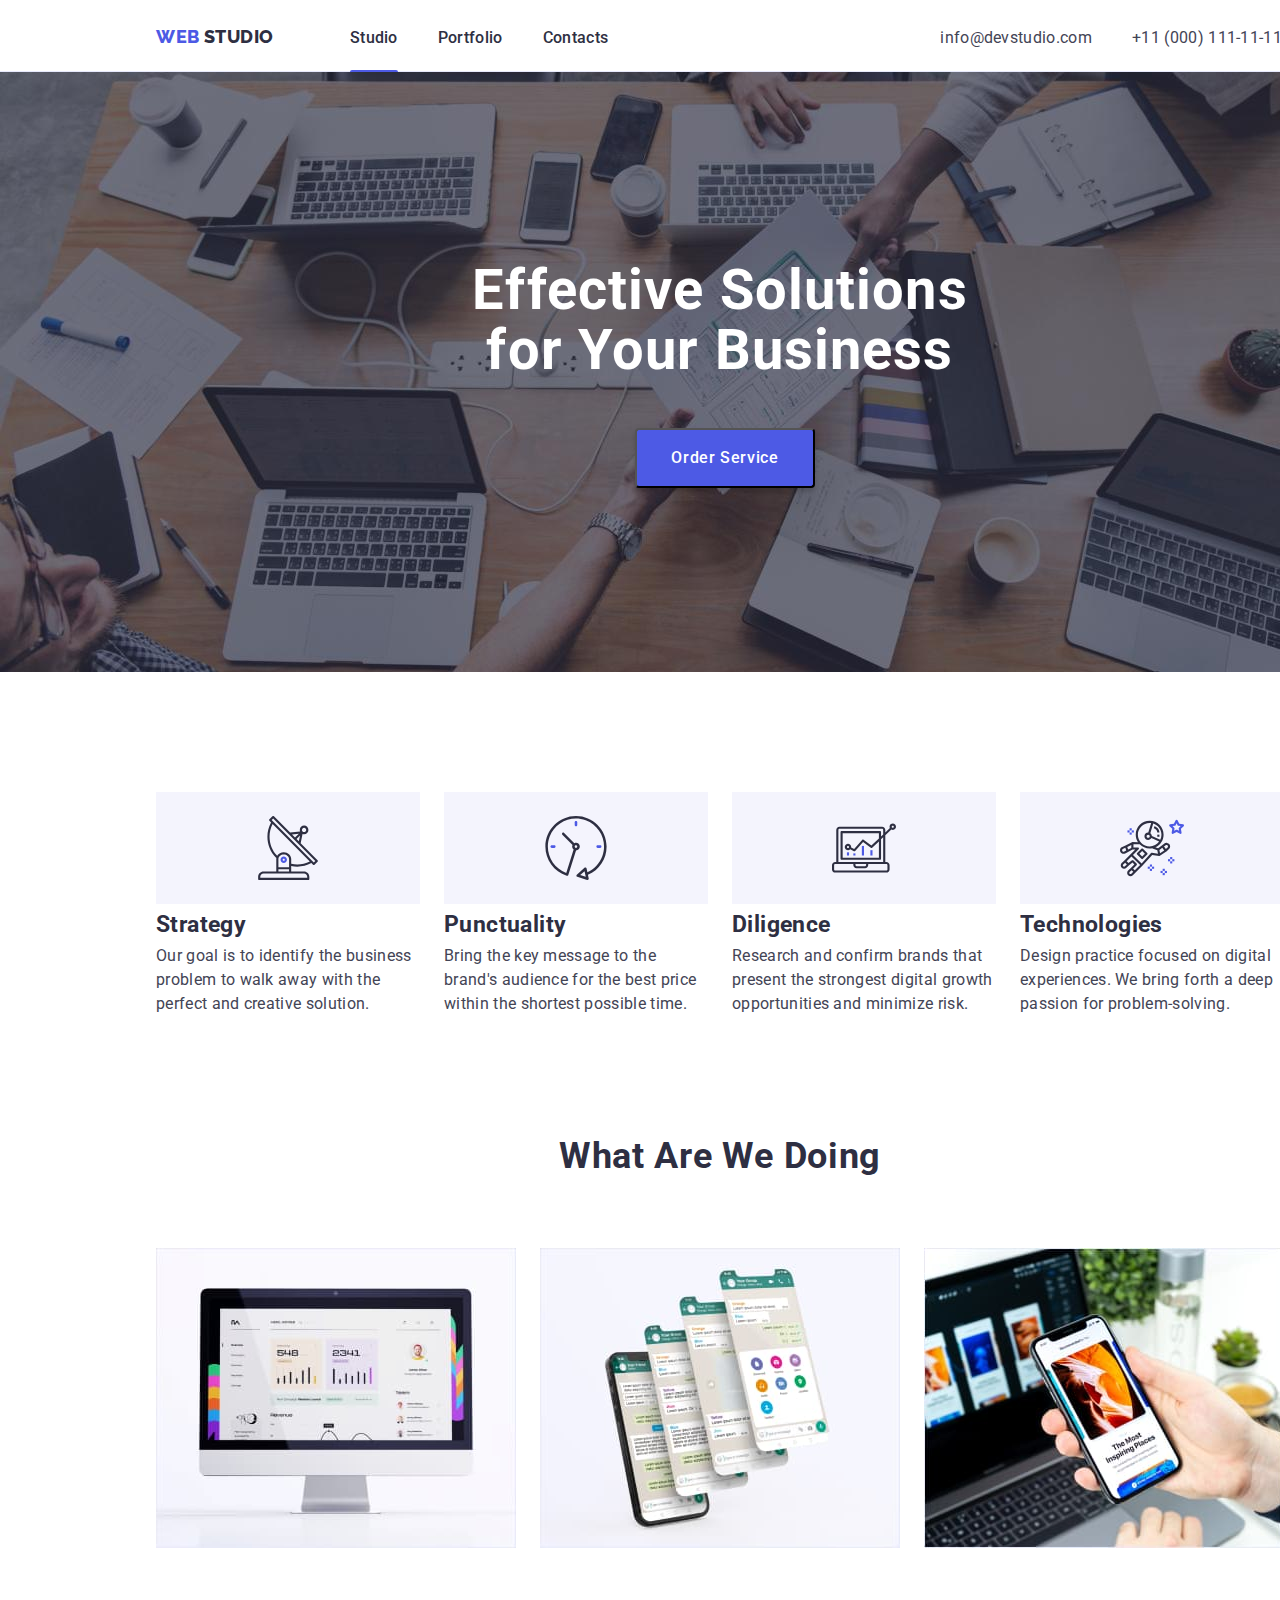
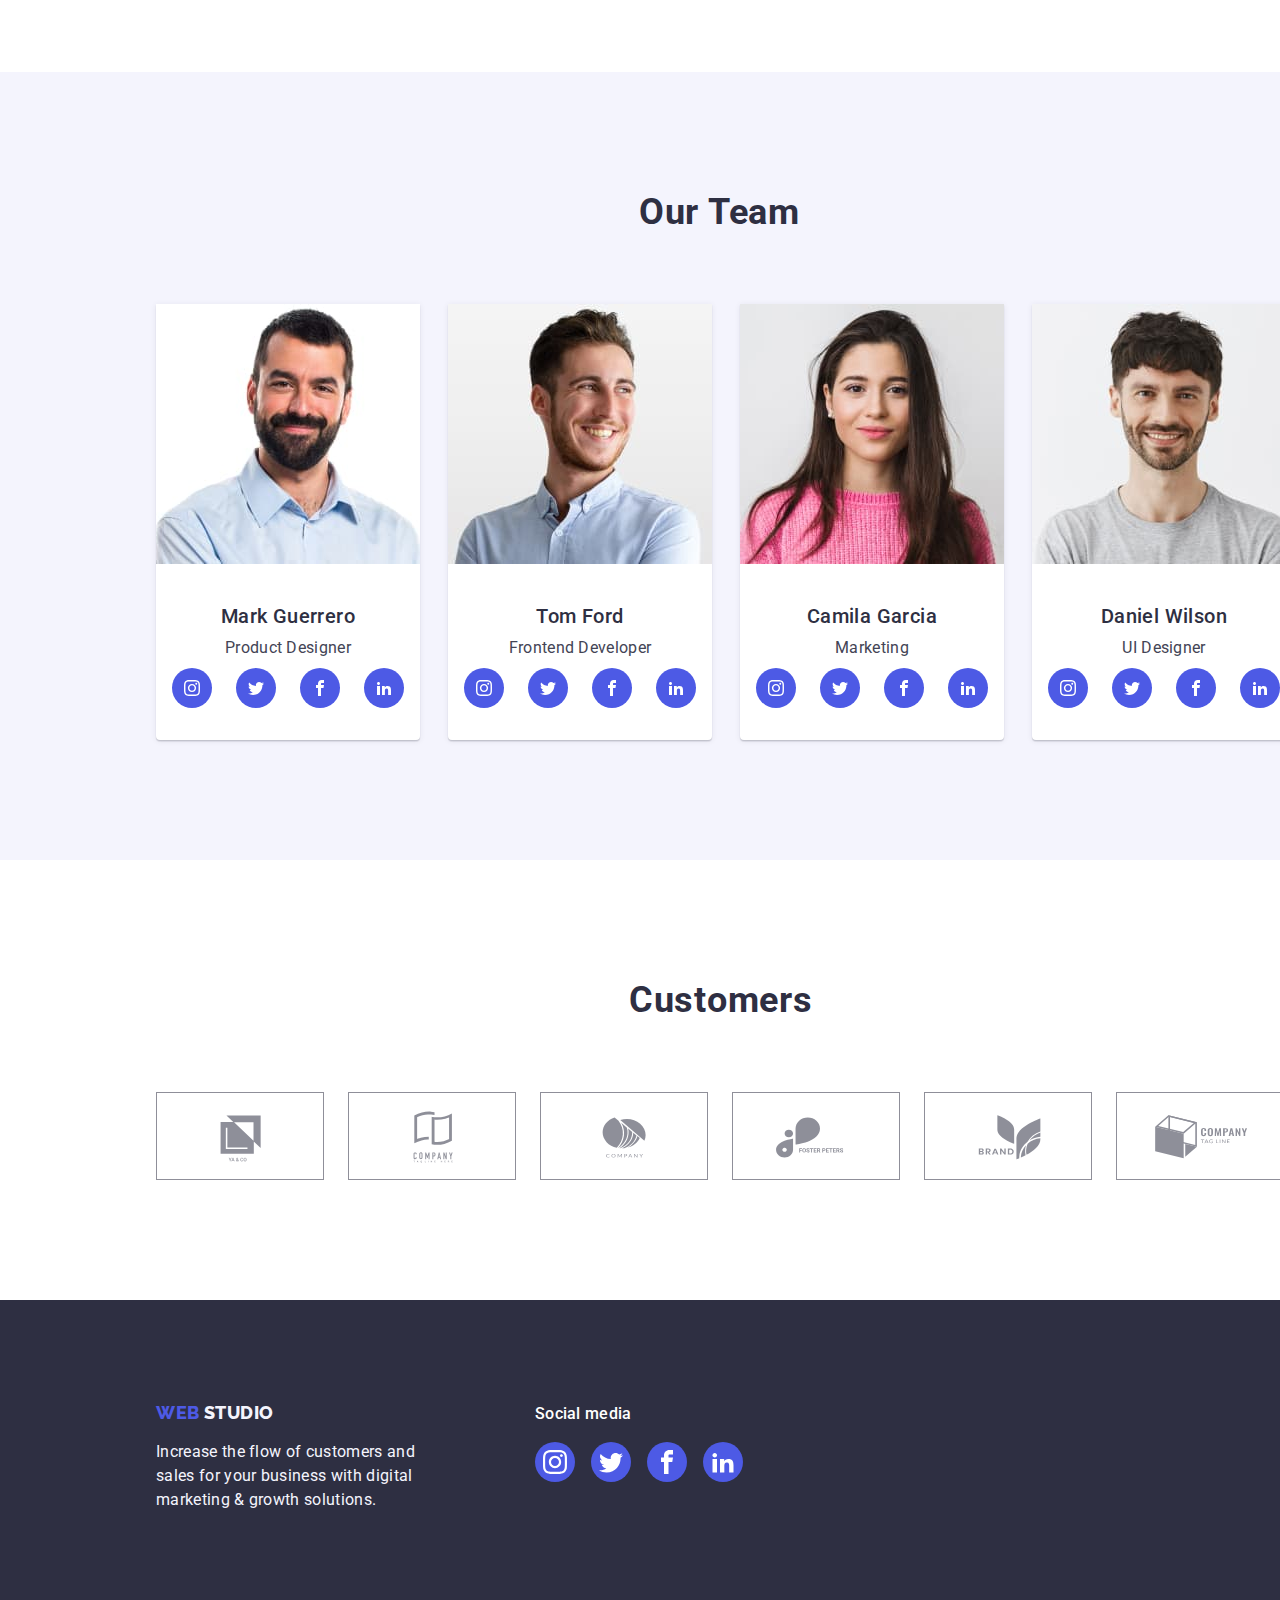
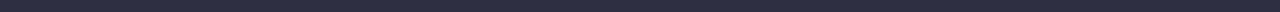
==== index.html @ e55d1760 "Initial commit" ====
<!DOCTYPE html>
<html lang="en">
  <head>
    <meta charset="UTF-8" />
    <meta name="viewport" content="width=device-width, initial-scale=1.0" />
    <title>Main-Page</title>
    <link
      rel="stylesheet"
      href="node_modules/modern-normalize/modern-normalize.css"
    />
    <link rel="stylesheet" href="./css/styles.css" />
    <link rel="preconnect" href="https://fonts.googleapis.com" />
    <link rel="preconnect" href="https://fonts.gstatic.com" crossorigin />
    <link
      href="https://fonts.googleapis.com/css2?family=Raleway:wght@400;800&family=Roboto:wght@400;500&display=swap"
      rel="stylesheet"
    />
  </head>

  <body>
    <header class="navigation">
      <a class="logo" href="./index.html"
        ><span class="logo-web">WEB</span>
        <span class="logo-studio">STUDIO</span></a
      >

      <nav class="header-link">
        <!-- Navigation to other pages -->
        <ul class="pages">
          <li><a class="pages-link active" href="./index.html">Studio</a></li>
          <li><a class="pages-link" href="./portfolio.html">Portfolio</a></li>
          <li><a class="pages-link" href=".contacts">Contacts</a></li>
        </ul>

        <!-- Contact details -->
        <ul class="contact">
          <li class="details">
            <a class="contact-details" href="mailto:info@devstudio.com"
              >info@devstudio.com</a
            >
          </li>
          <li class="details">
            <a class="contact-details" href="tel:+110001111111"
              >+11 (000) 111-11-11</a
            >
          </li>
        </ul>
      </nav>
    </header>

    <!-- End of Header -->

    <main>
      <!-- HERO SECTION -->
      <section class="hero">
        <div class="hero-slogan">
          <h1>
            Effective Solutions <br />
            for Your Business
          </h1>
        </div>

        <button class="order-btn" data-modal-open type="button">
          Order Service
        </button>
        <div class="backdrop is-hidden" data-modal>
          <div class="modal">
            <button type="button" class="modal-close-btn" data-modal-close>
              &times;
            </button>
          </div>
        </div>
      </section>
      <!-- end of HERO SECTION-->

      <section class="main-content">
        <!-- BENEFITS SECTION -->

        <ul class="values">
          <li class="values-card-1">
            <div class="values-icon">
              <svg width="64" height="64" class="icon icon-antenna-1">
                <use xlink:href="images/icons.svg#icon-antenna-1"></use>
              </svg>
            </div>
            <h3>Strategy</h3>
            <p>
              Our goal is to identify the business problem to walk away with the
              perfect and creative solution.
            </p>
          </li>
          <li class="values-card-2">
            <div class="values-icon">
              <svg width="64" height="64" class="icon icon-clock-1">
                <use xlink:href="images/icons.svg#icon-clock-1"></use>
              </svg>
            </div>
            <h3>Punctuality</h3>
            <p>
              Bring the key message to the brand's audience for the best price
              within the shortest possible time.
            </p>
          </li>
          <li class="values-card-3">
            <div class="values-icon">
              <svg width="64" height="64" class="icon icon-diagram-1">
                <use xlink:href="images/icons.svg#icon-diagram-1"></use>
              </svg>
            </div>
            <h3>Diligence</h3>
            <p>
              Research and confirm brands that present the strongest digital
              growth opportunities and minimize risk.
            </p>
          </li>
          <li class="values-card-4">
            <div class="values-icon">
              <svg width="64" height="64" class="icon icon-astronaut-1">
                <use xlink:href="images/icons.svg#icon-astronaut-1"></use>
              </svg>
            </div>
            <h3>Technologies</h3>
            <p>
              Design practice focused on digital experiences. We bring forth a
              deep passion for problem-solving.
            </p>
          </li>
        </ul>

        <!-- WHAT WE DO SECTION -->
        <div class="what-we-do">
          <h2 class="values-heading">What are we doing</h2>
          <ul class="function">
            <li>
              <a href="#"
                ><img
                  src="images/optimized/mac-left.jpg"
                  alt="Rectangle 71"
                  width="360"
              /></a>
            </li>
            <li>
              <a href="#"
                ><img
                  src="images/optimized/phone-mid.jpg"
                  alt="img 2"
                  width="360"
              /></a>
            </li>
            <li>
              <a href="#"
                ><img
                  src="images/optimized/iphone-right.jpg"
                  alt="img 3"
                  width="360"
              /></a>
            </li>
          </ul>
        </div>
      </section>

      <!-- TEAM SECTION -->
      <section class="team">
        <div class="team-sub-title">
          <h2>Our Team</h2>
        </div>
        <ul class="team-list">
          <li class="team-card-1">
            <img
              src="images/optimized/Mark-Guerrero.jpg"
              alt="Mark-Guerrero"
              width="264"
            />

            <h4>Mark Guerrero</h4>
            <p>Product Designer</p>
            <div class="team-socials">
              <a href="#" class="icon-container">
                <svg
                  width="16"
                  height="16"
                  class="icon icon-socials icon-instagram1"
                >
                  <use xlink:href="images/icons.svg#icon-instagram1"></use>
                </svg>
              </a>

              <a href="#" class="icon-container">
                <svg
                  width="16"
                  height="16"
                  class="icon icon-socials icon-twitter"
                >
                  <use xlink:href="images/icons.svg#icon-twitter"></use>
                </svg>
              </a>

              <a href="#" class="icon-container">
                <svg
                  width="16"
                  height="16"
                  class="icon icon-socials icon-facebook"
                >
                  <use xlink:href="images/icons.svg#icon-facebook"></use>
                </svg>
              </a>

              <a href="#" class="icon-container">
                <svg
                  width="16"
                  height="16"
                  class="icon icon-socials icon-linkedin2"
                >
                  <use xlink:href="images/icons.svg#icon-linkedin2"></use>
                </svg>
              </a>
            </div>
          </li>
          <li class="team-card-2">
            <img
              src="images/optimized/Tom-Ford.jpg"
              alt="Tom-Ford"
              width="264"
            />

            <h4>Tom Ford</h4>
            <p>Frontend Developer</p>
            <div class="team-socials">
              <a href="#" class="icon-container">
                <svg
                  width="16"
                  height="16"
                  class="icon icon-socials icon-instagram1"
                >
                  <use xlink:href="images/icons.svg#icon-instagram1"></use>
                </svg>
              </a>

              <a href="#" class="icon-container">
                <svg
                  width="16"
                  height="16"
                  class="icon icon-socials icon-twitter"
                >
                  <use xlink:href="images/icons.svg#icon-twitter"></use>
                </svg>
              </a>

              <a href="#" class="icon-container">
                <svg
                  width="16"
                  height="16"
                  class="icon icon-socials icon-facebook"
                >
                  <use xlink:href="images/icons.svg#icon-facebook"></use>
                </svg>
              </a>

              <a href="#" class="icon-container">
                <svg
                  width="16"
                  height="16"
                  class="icon icon-socials icon-linkedin2"
                >
                  <use xlink:href="images/icons.svg#icon-linkedin2"></use>
                </svg>
              </a>
            </div>
          </li>
          <li class="team-card-3">
            <img
              src="images/optimized/Camila-Garcia.jpg"
              alt="Camila Garcia"
              width="264"
            />

            <h4>Camila Garcia</h4>
            <p>Marketing</p>
            <div class="team-socials">
              <a href="#" class="icon-container">
                <svg
                  width="16"
                  height="16"
                  class="icon icon-socials icon-instagram1"
                >
                  <use xlink:href="images/icons.svg#icon-instagram1"></use>
                </svg>
              </a>

              <a href="#" class="icon-container">
                <svg
                  width="16"
                  height="16"
                  class="icon icon-socials icon-twitter"
                >
                  <use xlink:href="images/icons.svg#icon-twitter"></use>
                </svg>
              </a>

              <a href="#" class="icon-container">
                <svg
                  width="16"
                  height="16"
                  class="icon icon-socials icon-facebook"
                >
                  <use xlink:href="images/icons.svg#icon-facebook"></use>
                </svg>
              </a>

              <a href="#" class="icon-container">
                <svg
                  width="16"
                  height="16"
                  class="icon icon-socials icon-linkedin2"
                >
                  <use xlink:href="images/icons.svg#icon-linkedin2"></use>
                </svg>
              </a>
            </div>
          </li>
          <li class="team-card-4">
            <img
              src="images/optimized/Daniel-Wilson.jpg"
              alt="Daniel Wilson"
              width="264"
            />

            <h4>Daniel Wilson</h4>
            <p>UI Designer</p>
            <div class="team-socials">
              <a href="#" class="icon-container">
                <svg
                  width="16"
                  height="16"
                  class="icon icon-socials icon-instagram1"
                >
                  <use xlink:href="images/icons.svg#icon-instagram1"></use>
                </svg>
              </a>

              <a href="#" class="icon-container">
                <svg
                  width="16"
                  height="16"
                  class="icon icon-socials icon-twitter"
                >
                  <use xlink:href="images/icons.svg#icon-twitter"></use>
                </svg>
              </a>

              <a href="#" class="icon-container">
                <svg
                  width="16"
                  height="16"
                  class="icon icon-socials icon-facebook"
                >
                  <use xlink:href="images/icons.svg#icon-facebook"></use>
                </svg>
              </a>

              <a href="#" class="icon-container">
                <svg
                  width="16"
                  height="16"
                  class="icon icon-socials icon-linkedin2"
                >
                  <use xlink:href="images/icons.svg#icon-linkedin2"></use>
                </svg>
              </a>
            </div>
          </li>
        </ul>
      </section>

      <!-- CUSTOMERS SECTION -->
      <section class="customers">
        <h2>Customers</h2>

        <div class="customer-icons">
          <svg width="168px" height="88px" class="icon icon-client">
            <use xlink:href="images/icons.svg#icon-Client-1"></use>
          </svg>
          <svg width="168px" height="88px" class="icon icon-client">
            <use xlink:href="images/icons.svg#icon-Client-2"></use>
          </svg>
          <svg width="168px" height="88px" class="icon icon-client">
            <use xlink:href="images/icons.svg#icon-Client-3"></use>
          </svg>
          <svg width="168px" height="88px" class="icon icon-client">
            <use xlink:href="images/icons.svg#icon-Client-4"></use>
          </svg>
          <svg width="168px" height="88px" class="icon icon-client">
            <use xlink:href="images/icons.svg#icon-Client-5"></use>
          </svg>
          <svg width="168px" height="88px" class="icon icon-client">
            <use xlink:href="images/icons.svg#icon-Client-6"></use>
          </svg>
        </div>
      </section>
    </main>

    <!-- common page footer -->
    <footer class="footer">
      <div class="footer-text">
        <div class="left-footer">
          <a href="#"
            ><span class="logo-web">WEB</span>
            <span class="footer-logo-studio-footer">STUDIO</span></a
          >

          <p>
            Increase the flow of customers and <br />
            sales for your business with digital<br />
            marketing & growth solutions.
          </p>
        </div>

        <div class="right-footer">
          <p>Social media</p>
          <div class="footer-socials">
            <a href="#" class="icon-container icon-container-footer">
              <svg
                width="24"
                height="24"
                class="icon icon-socials icon-instagram1"
              >
                <use xlink:href="images/icons.svg#icon-instagram1"></use>
              </svg>
            </a>

            <a href="#" class="icon-container icon-container-footer">
              <svg
                width="24"
                height="24"
                class="icon icon-socials icon-twitter"
              >
                <use xlink:href="images/icons.svg#icon-twitter"></use>
              </svg>
            </a>

            <a href="#" class="icon-container icon-container-footer">
              <svg
                width="24"
                height="24"
                class="icon icon-socials icon-facebook"
              >
                <use xlink:href="images/icons.svg#icon-facebook"></use>
              </svg>
            </a>

            <a href="#" class="icon-container icon-container-footer">
              <svg
                width="24"
                height="24"
                class="icon icon-socials icon-linkedin2"
              >
                <use xlink:href="images/icons.svg#icon-linkedin2"></use>
              </svg>
            </a>
          </div>
        </div>
      </div>
    </footer>
    <script src="./js/modal.js"></script>
  </body>
</html>
---- css/styles.css ----
:root {
  --primary-brand: #4d5ae5;
  --pressed-state: #404bbf;
  --dark: #2e2f42;
  --success: #31d0aa;
  --text: #434455;
  --subtle-text: #434455;
  --accent: #e7e9fc;
  --light: #f4f4fd;
  --modal-overlay: rgba(46, 47, 66, 0.4);
  --hero-background: rgba(46, 47, 66, 0.7);
  --white-background: #ffffff;
  --modal-background: rgba(46, 47, 66, 0.4);
  --iris: #4d5ae5;
  --ocean: #404bbf;
  --navy-blue: #2e2f42;
  --green: #31d0aa;
  --slate: #434455;
  --light-slate: #434455;
  --cornflower: #e7e9fc;
  --cloud: #f4f4fd;
  --navy-blue-modal: rgba(46, 47, 66, 0.4);
  --grey: rgba(46, 47, 66, 0.7);
  --white: #ffffff;
  --dairy: rgba(252, 252, 252, 1);
}

/* GENERAL */
* {
  box-sizing: border-box;
  margin: 0;
  padding: 0;
}

body {
  font-family: "railway", "roboto";
  min-width: 1440px;
  min-height: 2592px;
}

a {
  text-decoration: none;
}

h2 {
  color: var(--navy-blue);
  /* Header 2 */
  font-family: Roboto;
  font-size: 36px;
  font-style: normal;
  font-weight: 700;
  line-height: 40px; /* 111.111% */
  letter-spacing: 0.72px;
  text-transform: capitalize;
  text-align: center;
}

ul {
  list-style-type: none;
}
/* END OF GENERAL */

/* START OF NAVIGATION BAR */

.logo-web {
  color: var(--iris);
  font-family: Raleway;
  font-size: 18px;
  font-style: normal;
  font-weight: 800;
  line-height: 21px; /* 116.667% */
  letter-spacing: 0.54px;
  text-transform: uppercase;
}

.logo-studio {
  color: var(--navy-blue);
  font-family: Raleway;
  font-size: 18px;
  font-style: normal;
  font-weight: 800;
  line-height: 21px; /* 116.667% */
  letter-spacing: 0.54px;
  text-transform: uppercase;
}

.pages-link {
  color: var(--navy-blue);
  /* Body Medium */
  font-family: Roboto;
  font-size: 16px;
  font-style: normal;
  font-weight: 500;
  line-height: 24px; /* 150% */
  letter-spacing: 0.32px;
  padding-left: 0;
}

.contact-details {
  color: var(--slate);
  /* Body */
  font-family: Roboto;
  font-size: 16px;
  font-style: normal;
  font-weight: 400;
  line-height: 24px; /* 150% */
  letter-spacing: 0.32px;
}

.pages-link:active,
.pages-link:hover {
  color: var(--ocean);
}

.contact-details:hover {
  color: var(--ocean);
}

.navigation {
  width: 1440px;
  display: flex;
  height: 72px;
  align-items: baseline;
  border-bottom: 1px solid var(--cornflower);
  background: var(--white);
  box-shadow: 0px 1px 6px 0px rgba(46, 47, 66, 0.08),
    0px 1px 1px 0px rgba(46, 47, 66, 0.16),
    0px 2px 1px 0px rgba(46, 47, 66, 0.08);
}

.header-link {
  display: flex;
  flex-direction: row;
}
.pages {
  display: flex;
  flex-direction: row;
  gap: 40px;
}

.contact {
  display: flex;
  flex-direction: row;
}

.logo {
  margin: 25.5px 76px 25.5px 156px;
}

.contact {
  margin-left: 332px;
}

.contact-details {
  padding-right: 40px;
}

.active::after {
  content: " ";
  display: block;
  height: 4px;
  /* width: 100%; */
  border-radius: 2px;
  background-color: var(--iris);
  position: relative;
  top: 20px;
}

/* END OF NAVIGATION BAR */

/* START OF HERO SECTION */
.hero {
  background-color: var(--navy-blue);
  display: flex;
  width: 1440px;
  height: 600px;
  position: relative;
  background: var(--grey) center/cover
    url("/images/optimized/hero-image-optimized.jpg") no-repeat;
}

.hero-slogan {
  margin: 188px auto 292px;
  height: 120px;
  max-width: 496px;
}
h1 {
  color: var(--white);
  text-align: center;
  /* Header 1 */
  font-family: Roboto;
  font-size: 56px;
  font-style: normal;
  font-weight: 700;
  line-height: 60px; /* 107.143% */
  letter-spacing: 1.12px;
}

.order-btn {
  border-radius: 4px;
  background: var(--iris);
  box-shadow: 0px 4px 4px 0px rgba(0, 0, 0, 0.15);
  color: var(--white);
  padding: 16px 32px;

  /* Button Text */
  font-family: Roboto;
  font-size: 16px;
  font-style: normal;
  font-weight: 500;
  line-height: 24px; /* 150% */
  letter-spacing: 0.64px;
  position: absolute;
  width: 180px;
  margin: 356px 635px 188px;
}

.order-btn:hover {
  background-color: var(--ocean);
  cursor: pointer;
}

.backdrop {
  position: fixed;
  top: 0;
  left: 0;
  width: 100%;
  height: 100%;
  display: flex;
  justify-content: center;
  align-items: center;
  background: var(--navy-blue-modal);
  transition: opacity 250ms cubic-bezier(0.4, 0, 0.2, 1);
}

.modal {
  width: 408px;
  height: 584px;
  border-radius: 4px;
  background: var(--dairy);
  box-shadow: 0px 2px 1px 0px rgba(0, 0, 0, 0.2),
    0px 1px 3px 0px rgba(0, 0, 0, 0.12), 0px 1px 1px 0px rgba(0, 0, 0, 0.14);
  display: flex;
  justify-content: right;
}

.is-hidden {
  opacity: 0;
  pointer-events: none;
}

.modal-close-btn {
  background-color: var(--cornflower);
  border-radius: 12px;
  width: 24px;
  height: 24px;
  margin: 24px;
  border-color: var(--navy-blue);
  transition: fill 250ms cubic-bezier(0.4, 0, 0.2, 1),
    border 250ms cubic-bezier(0.4, 0, 0.2, 1);
  cursor: pointer;
}

.modal-close-btn:hover {
  background-color: var(--cornflower);
  border: 2px solid currentColor;
}

/* END OF HERO SECTION */

/* START OF VALUES SECTION */
.values li {
  color: var(--navy-blue);
  /* Header 3 */
  font-family: Roboto;
  font-size: 20px;
  font-style: normal;
  font-weight: 500;
  line-height: 24px; /* 120% */
  letter-spacing: 0.4px;
  padding: 0;
}

.values p {
  color: var(--slate);
  /* Body */
  font-family: Roboto;
  font-size: 16px;
  font-style: normal;
  font-weight: 400;
  line-height: 24px; /* 150% */
  letter-spacing: 0.32px;
}
.values {
  display: flex;
  flex-direction: row;
  gap: 24px;
  margin: 120px 156px 120px 156px;
}

.main-content {
  width: 1440px;
}
.values-card-1 {
  width: 264px;
  height: 104px;
}

.values-card-2 {
  width: 264px;
  height: 104px;
}

.values-card-3 {
  width: 264px;
  height: 104px;
}

.values-card-4 {
  width: 264px;
  height: 104px;
}

.values h3 {
  margin-bottom: 8px;
}
.values-icon {
  background-color: var(--cloud);
  display: flex;
  justify-content: center;
  padding-top: 24px;
  padding-bottom: 24px;
  margin-bottom: 8px;
}
/* END OF VALUES SECTION */

/* START OF WHAT ARE WE DOING */
.what-we-do {
  padding-top: 120px;
}

.function {
  display: flex;
  margin: 72px 156px 120px 156px;
  gap: 24px;
}

/* START OF TEAM SECTION */
h4 {
  color: var(--navy-blue);
  /* Header 3 */
  font-family: Roboto;
  font-size: 20px;
  font-style: normal;
  font-weight: 500;
  line-height: 24px; /* 120% */
  letter-spacing: 0.4px;
}

.team-list p {
  color: var(--slate);
  /* Body */
  font-family: Roboto;
  font-size: 16px;
  font-style: normal;
  font-weight: 400;
  line-height: 24px; /* 150% */
  letter-spacing: 0.32px;
}

.team {
  background-color: var(--cloud);
  max-width: 1440px;
  padding-bottom: 120px;
}

.team > .team-sub-title {
  display: flex;
  padding-top: 120px;
  padding-bottom: 72px;
  padding-left: 639px;
  align-items: baseline;
}

.team-card-1 {
  display: inline-flex;
  padding-bottom: 0px;
  flex-direction: column;
  justify-content: center;
  align-items: center;
  gap: 8px;
  padding-bottom: 32px;

  border-radius: 0px 0px 4px 4px;
  background: var(--white);
  box-shadow: 0px 2px 1px 0px rgba(46, 47, 66, 0.08),
    0px 1px 1px 0px rgba(46, 47, 66, 0.16),
    0px 1px 6px 0px rgba(46, 47, 66, 0.08);
  margin-left: 156px;
  margin-right: 24px;
}

.team-card-2 {
  display: inline-flex;
  padding-bottom: 0px;
  flex-direction: column;
  justify-content: center;
  align-items: center;
  gap: 8px;

  border-radius: 0px 0px 4px 4px;
  background: var(--white);
  box-shadow: 0px 2px 1px 0px rgba(46, 47, 66, 0.08),
    0px 1px 1px 0px rgba(46, 47, 66, 0.16),
    0px 1px 6px 0px rgba(46, 47, 66, 0.08);
  margin-right: 24px;
  padding-bottom: 32px;
}
.team-card-3 {
  display: inline-flex;
  padding-bottom: 0px;
  flex-direction: column;
  justify-content: center;
  align-items: center;
  gap: 8px;

  border-radius: 0 0 4px 4px;
  background-color: var(--white);
  box-shadow: 0 2px 1px 0px rgba(46, 47, 66, 0.08),
    0px 1px 1px 0px rgba(46, 47, 66, 0.16),
    0px 1px 6px 0px rgba(46, 47, 66, 0.08);
  margin-right: 24px;
  padding-bottom: 32px;
}
.team-card-4 {
  display: inline-flex;
  padding-bottom: 0px;
  flex-direction: column;
  justify-content: center;
  align-items: center;
  gap: 8px;

  border-radius: 0px 0px 4px 4px;
  background: var(--white);
  box-shadow: 0px 2px 1px 0px rgba(46, 47, 66, 0.08),
    0px 1px 1px 0px rgba(46, 47, 66, 0.16),
    0px 1px 6px 0px rgba(46, 47, 66, 0.08);
  padding-bottom: 32px;
}

.team-socials {
  display: flex;
  gap: 24px;
}
.icon-container {
  background-color: var(--iris);
  width: 40px;
  height: 40px;
  border-radius: 50%;
  display: flex;
  align-items: center;
  justify-content: center;
}

.team h4 {
  padding-top: 32px;
}
.icon-socials {
  fill: white;
}
/* END OF TEAM SECTION */

/* START OF CUSTOMER SECTION */

.customers {
  max-width: 1440px;
}

.customers h2 {
  padding: 120px 628px 72px 629px;
}

.customer-icons {
  display: flex;
  gap: 24px;
  flex-direction: row;
  margin: 0 156px 120px;
}

.icon-client {
  border: 1px solid hsla(235, 5%, 58%, 1);
}

/* END OF CUSTOMER SECTION */

/* START OF FOOTER SECTION */
.footer {
  background-color: var(--navy-blue);
  width: 1440px;
  height: 312px;
  display: flex;
}

.footer-logo-studio-footer {
  color: var(--cloud);
  font-family: Raleway;
  font-size: 18px;
  font-style: normal;
  font-weight: 800;
  line-height: 21px; /* 116.667% */
  letter-spacing: 0.54px;
  text-transform: uppercase;
}

.footer p {
  color: var(--cloud);
  /* Body */
  font-family: Roboto;
  font-size: 16px;
  font-style: normal;
  font-weight: 400;
  line-height: 24px; /* 150% */
  letter-spacing: 0.32px;
}

.footer-text {
  padding-top: 101.5px;
  padding-left: 156px;
  display: flex;
}

.left-footer p {
  margin-top: 17.5px;
}

.right-footer {
  margin-left: 120px;
}

.right-footer > p {
  color: var(--white);

  /* Body Medium */
  font-family: Roboto;
  font-size: 16px;
  font-style: normal;
  font-weight: 500;
  line-height: 24px; /* 150% */
  letter-spacing: 0.32px;

  margin-bottom: 16px;
}

.footer-socials {
  display: flex;
  gap: 16px;
}
/* END OF FOOTER SECTION */

/* PORTFOLIO PAGE */

/* BUTTONS SECTION */

.navigation-buttons {
  width: 1440px;
  display: flex;
  justify-content: center;
  gap: 24px;
  padding-top: 96px;
  margin-bottom: 72px;
}
.portfolio-button {
  padding: 12px 24px;
  border-radius: 4px;
  border: 1px solid var(--cornflower);
  background: var(--cloud);

  color: var(--iris);
  text-align: center;

  /* Button Text */
  font-family: Roboto;
  font-size: 16px;
  font-style: normal;
  font-weight: 500;
  line-height: 24px; /* 150% */
  letter-spacing: 0.64px;
}

.portfolio-button:hover,
.portfolio-button:focus {
  border-radius: 4px;
  background: var(--ocean);
  box-shadow: 0px 2px 2px 0px rgba(0, 0, 0, 0.12),
    0px 2px 1px 0px rgba(0, 0, 0, 0.08), 0px 3px 1px 0px rgba(0, 0, 0, 0.1);

  color: var(--white);
  text-align: center;

  /* Button Text */
  font-family: Roboto;
  font-size: 16px;
  font-style: normal;
  font-weight: 500;
  line-height: 24px; /* 150% */
  letter-spacing: 0.64px;
  cursor: pointer;
}

/* PROJECT CARDS SECTION */

.project-cards {
  max-width: 1440px;
  text-align: center;
}
.project-cards ul {
  display: flex;
  flex-direction: row;
  flex-wrap: wrap;
  width: 100%;
  gap: 24px;
  justify-content: center;
  margin-bottom: 120px;
}

.project-caption {
  padding-left: 16px;
  margin-top: 32px;
  margin-bottom: 32px;
}

.project-cards li:hover {
  border: 1px solid var(--cloud);
  background: var(--white);
  box-shadow: 0px 2px 1px 0px rgba(46, 47, 66, 0.08),
    0px 1px 1px 0px rgba(46, 47, 66, 0.16),
    0px 1px 6px 0px rgba(46, 47, 66, 0.08);
  cursor: pointer;
}

.project:hover .project-image-caption {
  opacity: 1;
  transform: translateY(0);
}

.project-image {
  position: relative;
  overflow: hidden;
}
.project-image-caption {
  width: 360px;
  height: 300px;
  flex-shrink: 0;
  background-color: var(--iris);
  width: 100%;
  height: 100%;
  position: absolute;
  top: 0;
  left: 0;
  color: var(--cloud);
  opacity: 0;

  /* Body */
  font-family: Roboto;
  font-size: 16px;
  font-style: normal;
  font-weight: 400;
  line-height: 24px; /* 150% */
  letter-spacing: 0.32px;
  transform: translateY(100%);
  transition: transform 0.25s cubic-bezier(0.4, 0, 0.2, 1);
}

.project-image-caption p {
  padding: 40px 32px;
  text-align: left;
}

.project {
  overflow: hidden;
}
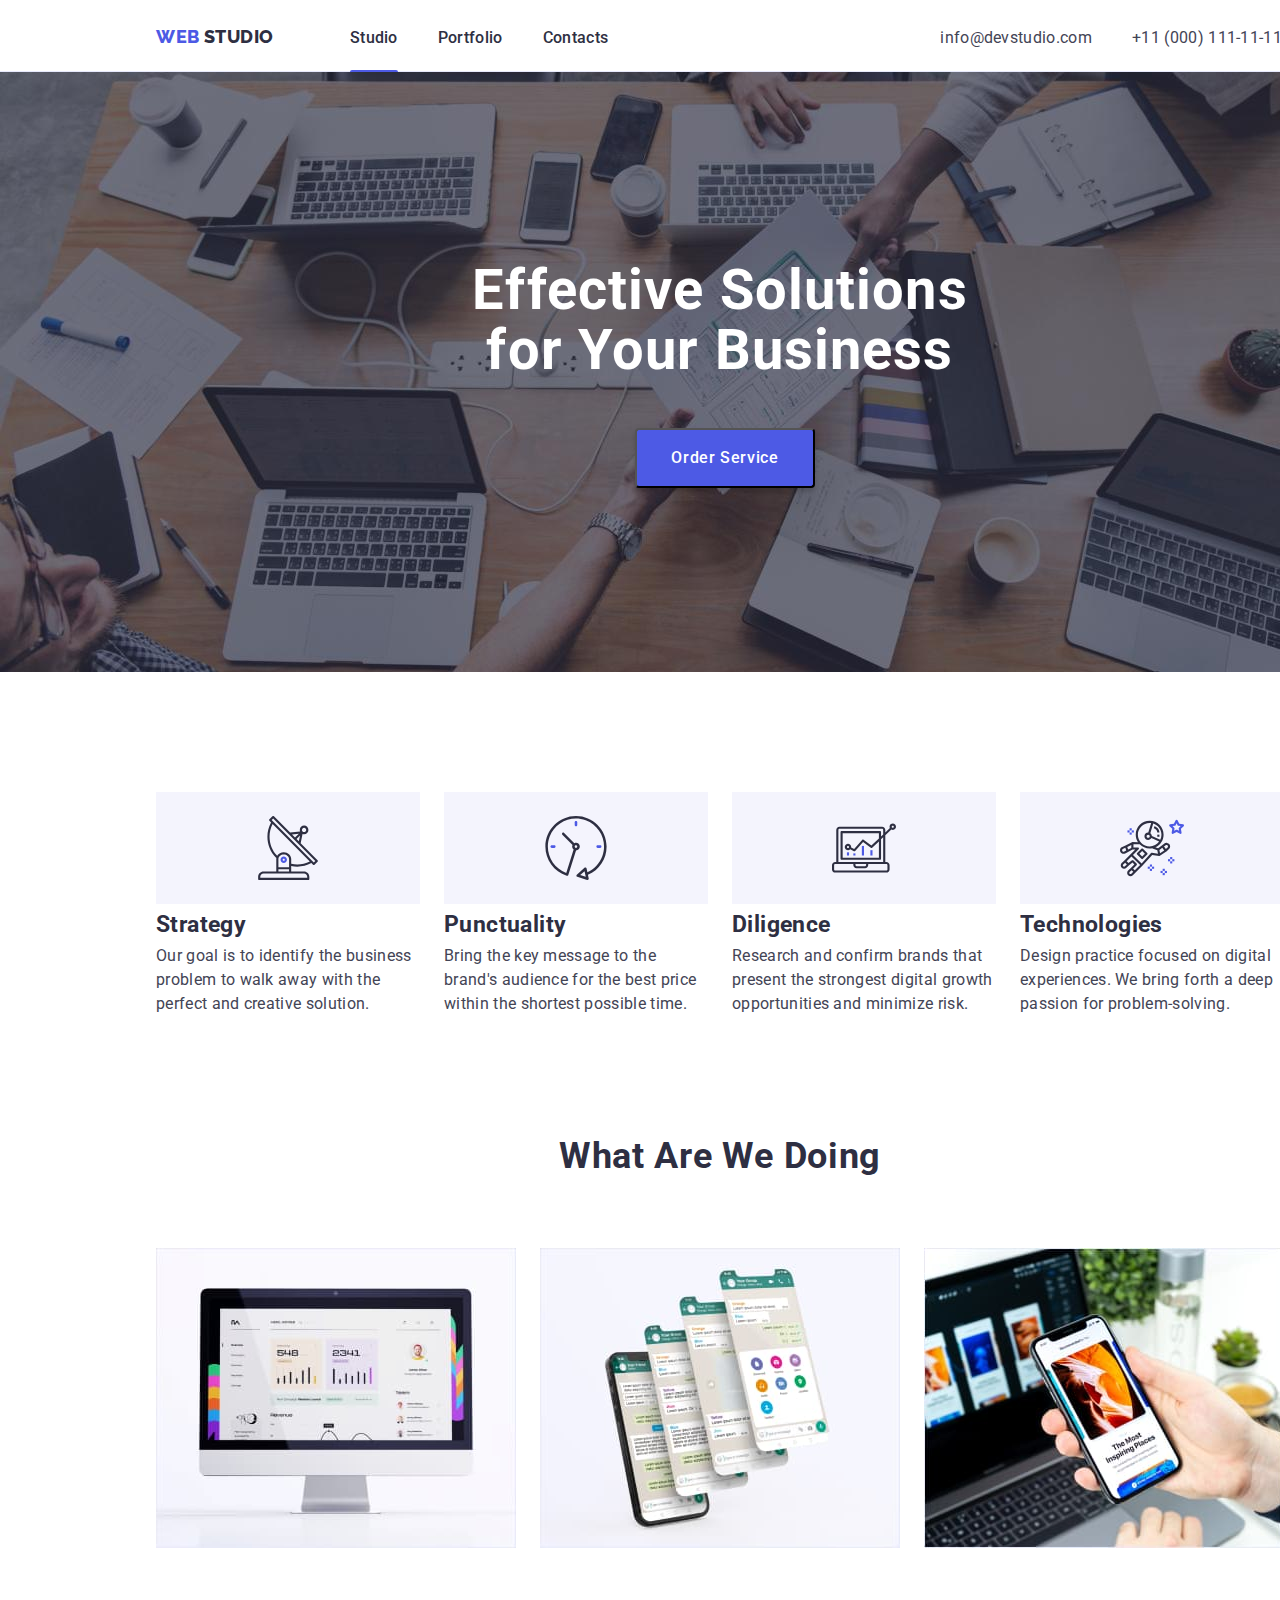
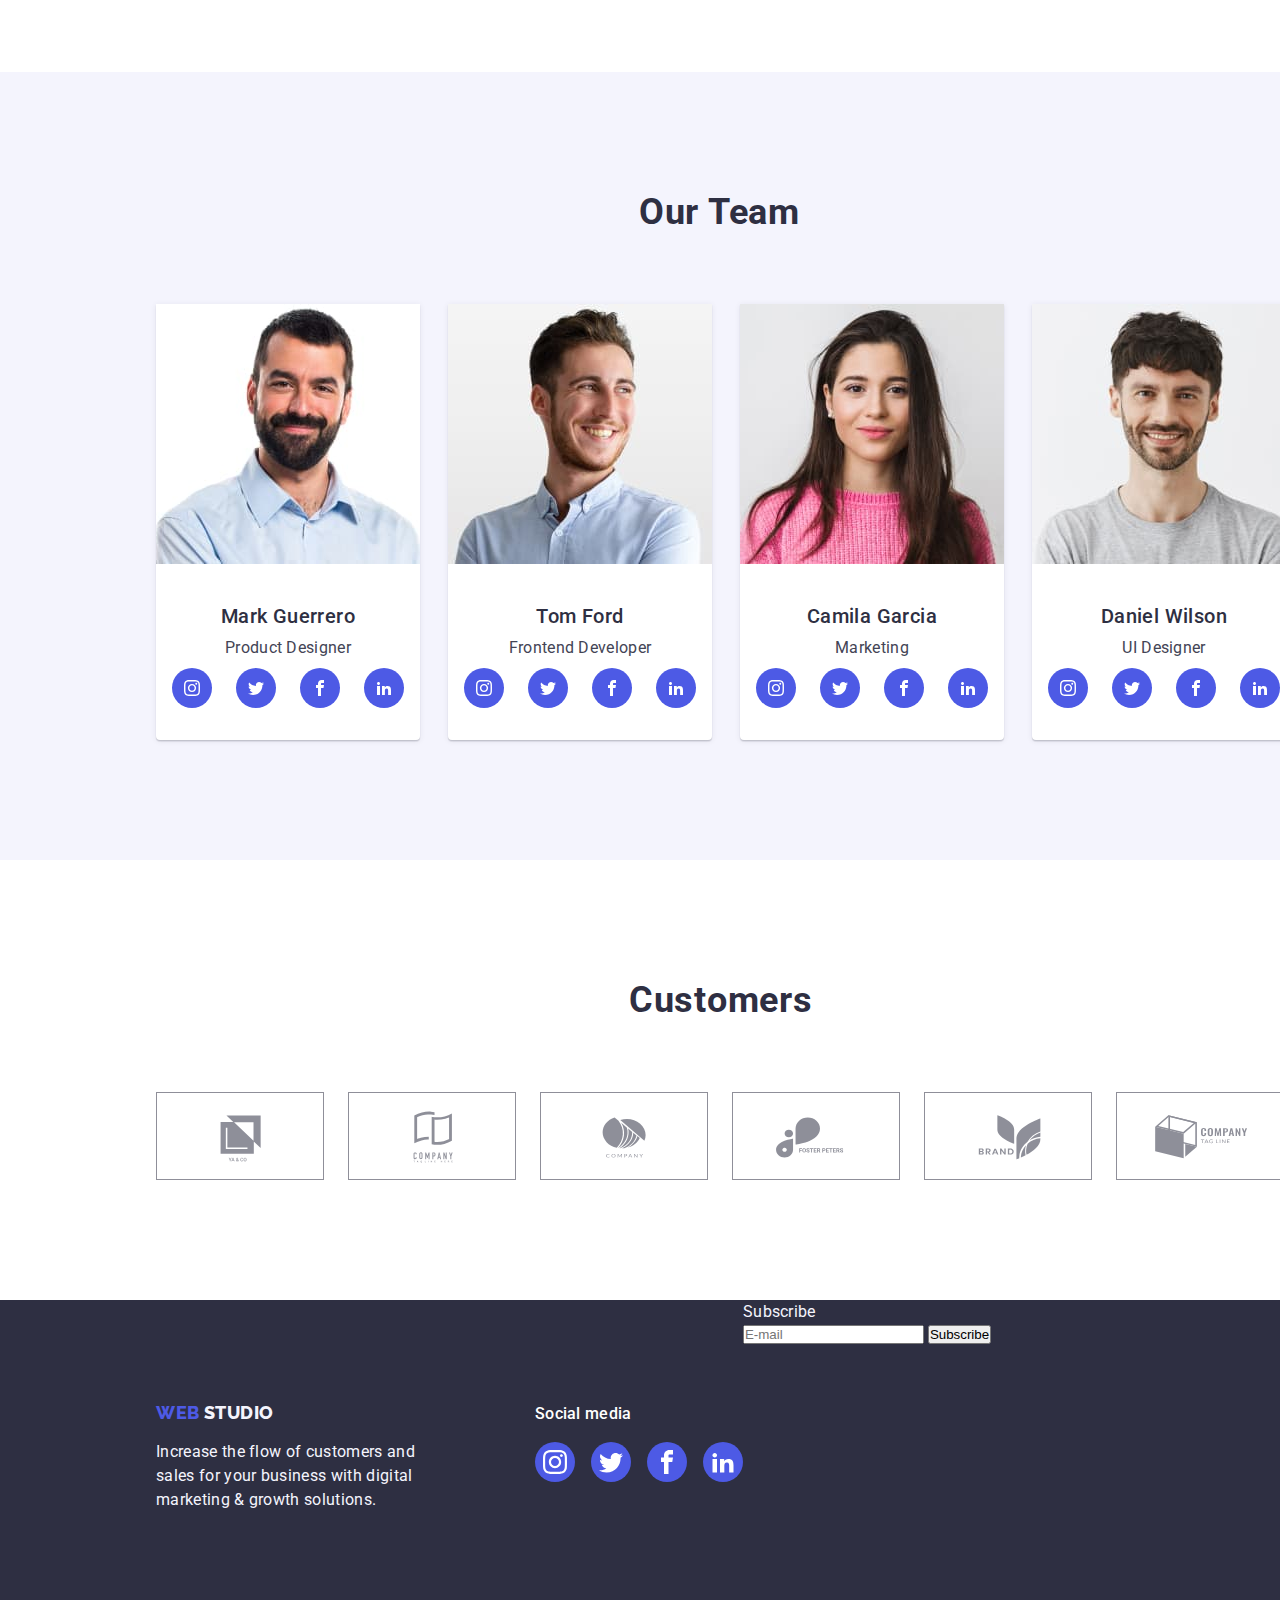
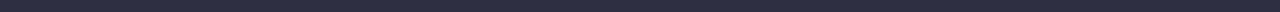
==== commit cea6a8cb: "half of hw6" ====
--- a/index.html
+++ b/index.html
@@ -68,6 +68,33 @@
             <button type="button" class="modal-close-btn" data-modal-close>
               &times;
             </button>
+
+            <p>Leave your contacts and we will call you back</p>
+
+            <form class="service-form">
+              <label for="name" class="service-label">
+                <span>Name</span>
+                <input type="text" class="service-input" />
+                <svg width="18" height="18" class="service-icon">
+                  <use
+                    xlink:href="images/icons.svg#icon-person-black-18dp-1"
+                  ></use>
+                </svg>
+              </label>
+            </form>
+
+            <svg width="18" height="24" class="icon icon-phone-black-18dp-1">
+              <use xlink:href="images/icons.svg#icon-phone-black-18dp-1"></use>
+            </svg>
+
+            <svg width="18" height="24" class="icon icon-email-black-18dp-1">
+              <use xlink:href="images/icons.svg#icon-email-black-18dp-1"></use>
+            </svg>
+
+            <label for="comment" class="service-label">
+              <span class="input-label">Comment</span>
+              <textarea class="service-input-text-area rows="8" placeholder="Text input"></textarea>
+            </label>
           </div>
         </div>
       </section>
@@ -460,6 +487,15 @@
           </div>
         </div>
       </div>
+
+      <div>
+        <p>Subscribe</p>
+        <form>
+          <input type=""" placeholder="E-mail">
+          <button>Subscribe</button>
+        </form>
+      </div>
+
     </footer>
     <script src="./js/modal.js"></script>
   </body>
--- a/css/styles.css
+++ b/css/styles.css
@@ -242,6 +242,7 @@
     0px 1px 3px 0px rgba(0, 0, 0, 0.12), 0px 1px 1px 0px rgba(0, 0, 0, 0.14);
   display: flex;
   justify-content: right;
+  flex-direction: column;
 }
 
 .is-hidden {
@@ -266,6 +267,50 @@
   border: 2px solid currentColor;
 }
 
+.service-label {
+  display: flex;
+  flex-direction: column;
+  margin-bottom: 30px;
+  width: 100%;
+  position: relative;
+}
+
+.input-label {
+  text-align: left;
+  margin-bottom: 4px;
+}
+
+.service-input {
+  width: 100%;
+  padding: 12px 40px;
+  border-color: 1px solid var(--navy-blue);
+  border-radius: 4px;
+  transition: 250ms;
+  transition-property: color, border-color, background-color;
+  transition-timing-function: cubic-bezier(0.4, 0, 0.2, 1);
+}
+
+.service-icon {
+  position: absolute;
+  top: 49%;
+  left: 15px;
+  fill: black;
+  transition: fill 250ms cubic-bezier(0.4, 0, 0.2, 1);
+}
+
+.service-input:focus + .service-icon,
+.service-input:hover + .service-icon {
+  fill: var(--iris);
+}
+
+.service-input-text-area {
+  border: 1px solid var(--navy-blue);
+  border-radius: 4px;
+  transition: 250ms;
+  transition-property: color, border-color, background-color;
+  transition-timing-function: cubic-bezier(0.4, 0, 0.2, 1);
+  padding: 8px 16px;
+}
 /* END OF HERO SECTION */
 
 /* START OF VALUES SECTION */
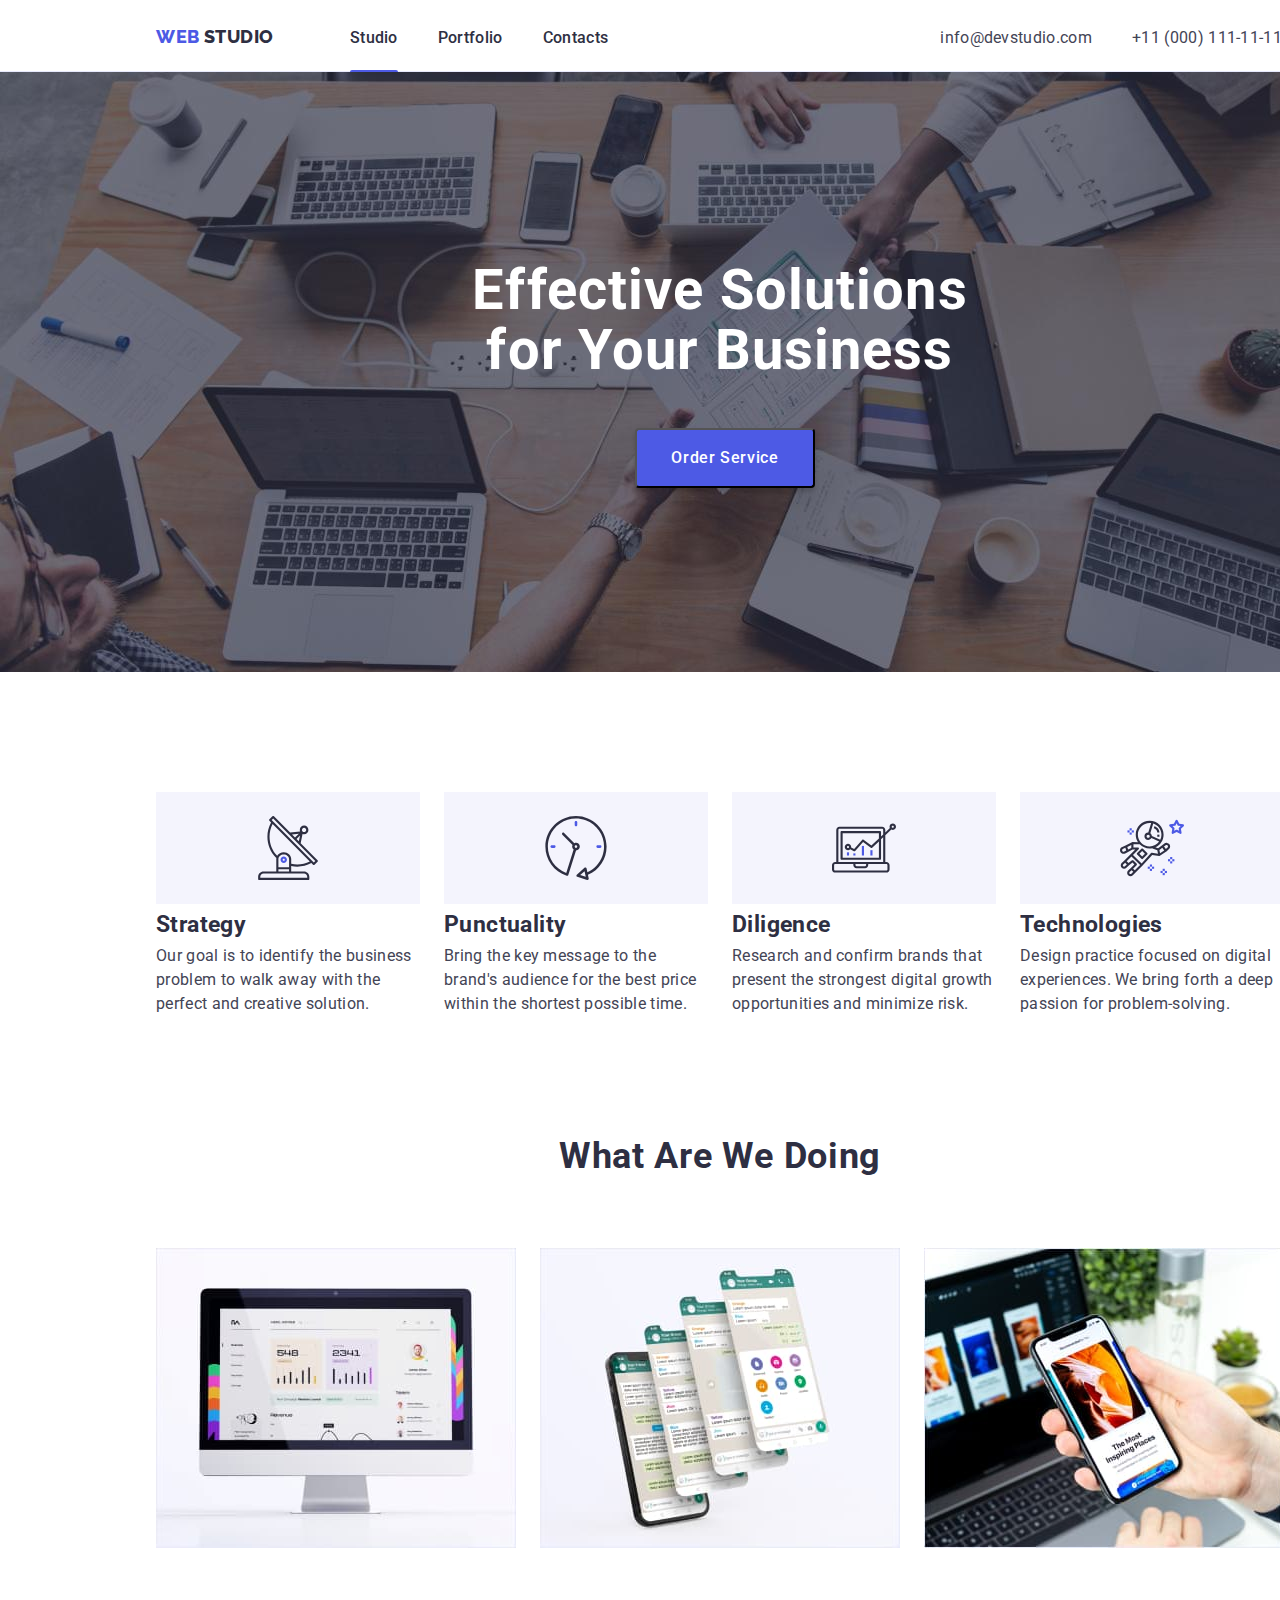
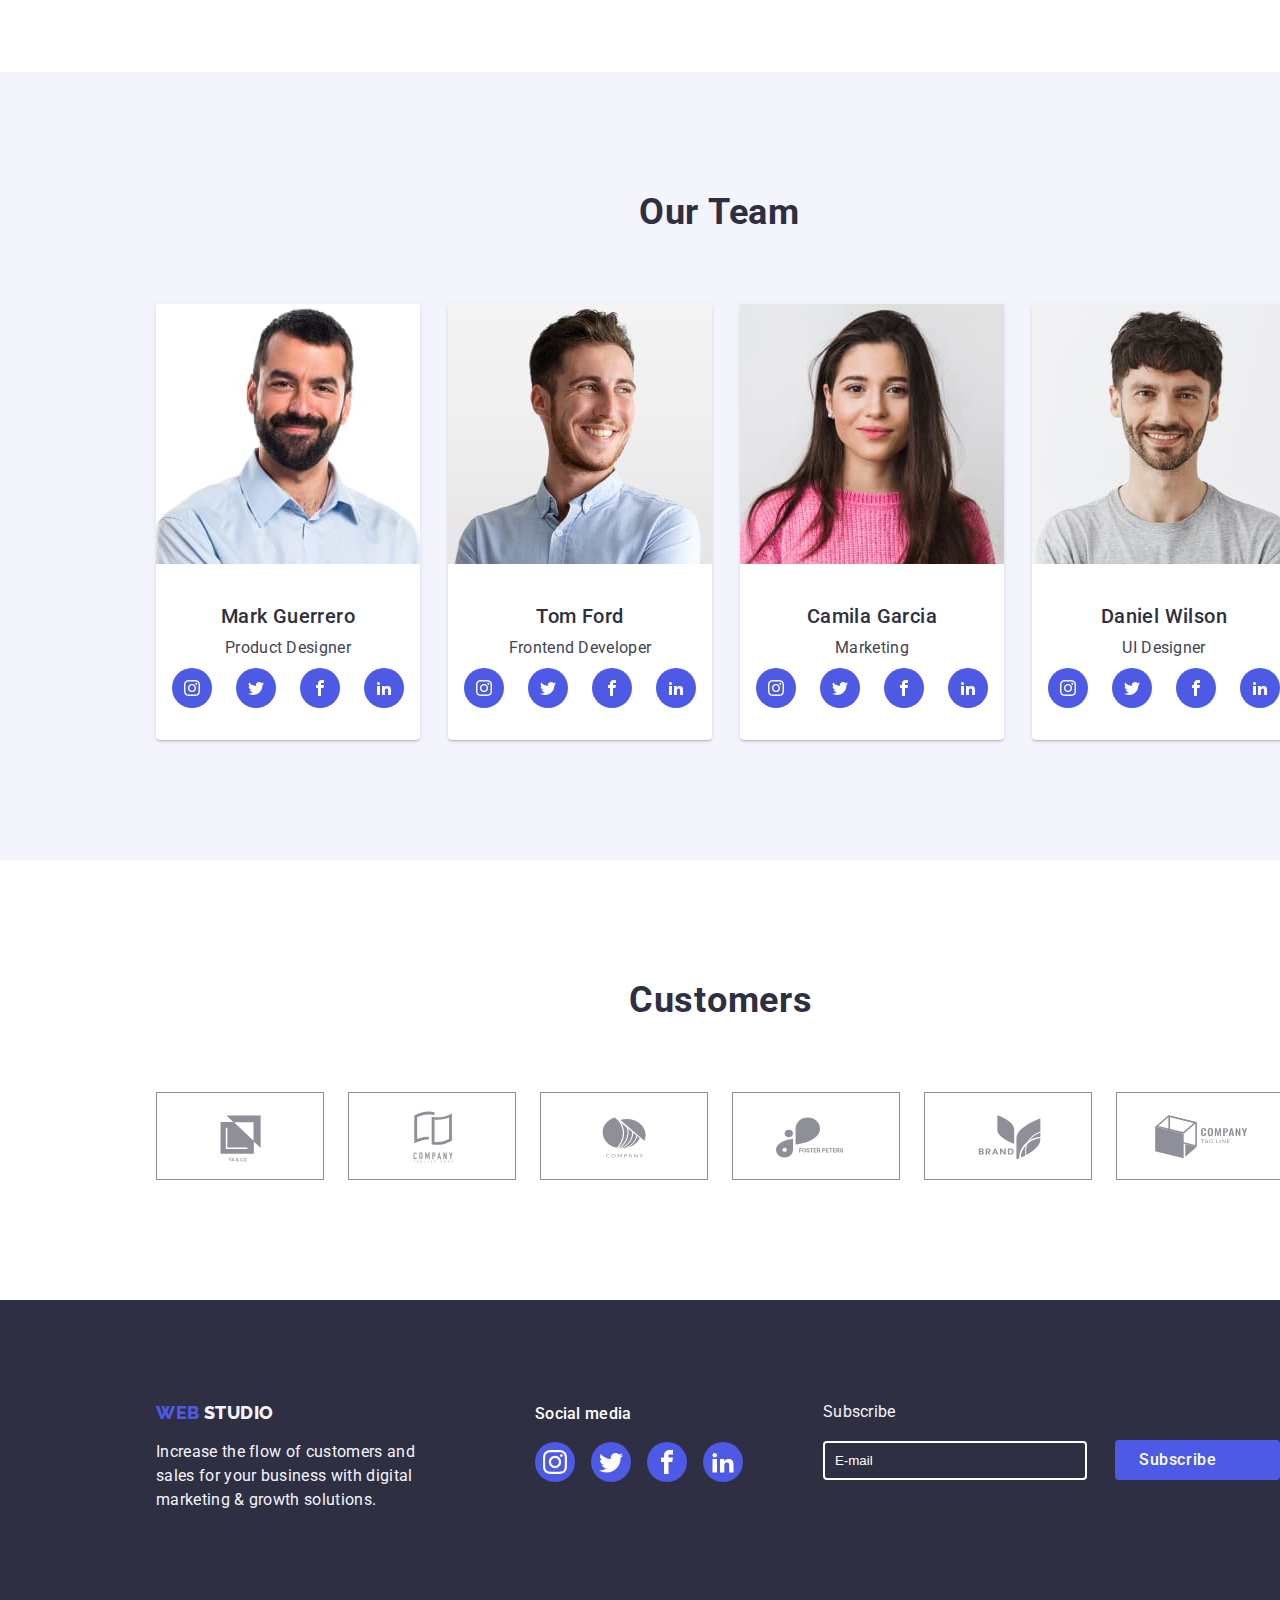
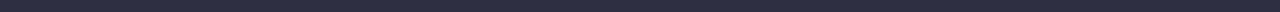
==== commit 81e60d2e: "hw6 - checked for submission" ====
--- a/index.html
+++ b/index.html
@@ -66,35 +66,70 @@
         <div class="backdrop is-hidden" data-modal>
           <div class="modal">
             <button type="button" class="modal-close-btn" data-modal-close>
-              &times;
+              <svg width="24" height="24">
+                <use xlink:href="images/icons.svg#icon-close"></use>
+              </svg>
             </button>
 
             <p>Leave your contacts and we will call you back</p>
 
+            <label for="name" class="service-label" id="name">
+              <span>Name</span>
+              <input type="text" class="service-input" />
+              <svg width="18" height="24" class="service-icon">
+                <use
+                  xlink:href="images/icons.svg#icon-email-black-18dp-1"
+                ></use>
+              </svg>
+            </label>
+
             <form class="service-form">
-              <label for="name" class="service-label">
-                <span>Name</span>
+              <label for="phone" class="service-label" id="phone">
+                <span>Phone</span>
                 <input type="text" class="service-input" />
                 <svg width="18" height="18" class="service-icon">
+                  <use xlink:href="images/icons.svg#icon-user"></use>
+                </svg>
+              </label>
+
+              <label for="Email" class="service-label" id="email">
+                <span>Email</span>
+                <input type="text" class="service-input" />
+                <svg width="18" height="24" class="service-icon">
                   <use
-                    xlink:href="images/icons.svg#icon-person-black-18dp-1"
+                    xlink:href="images/icons.svg#icon-phone-black-18dp-1"
                   ></use>
                 </svg>
               </label>
+
+              <label for="comment" class="service-label" id="comment">
+                <span class="input-label">Comment</span>
+                <textarea
+                  class="service-input-text-area"
+                  rows="8"
+                  placeholder="Text input"
+                ></textarea>
+              </label>
+
+              <label for="agree" class="service-agree" id="service_agree">
+                <input
+                  type="checkbox"
+                  name="agree"
+                  value="agree"
+                  class="agree-checkbox"
+                />
+                <svg width="16" height="16" class="agree-check-icon">
+                  <use href="./images/icons.svg#icon-checkmark"></use>
+                </svg>
+                <span class="agree-text"
+                  >I accept the terms and conditions of the
+                  <a href="#">Privacy Policy</a></span
+                >
+              </label>
+              <div class="modal-send-btn">
+                <button class="modal-send">Send</button>
+              </div>
             </form>
-
-            <svg width="18" height="24" class="icon icon-phone-black-18dp-1">
-              <use xlink:href="images/icons.svg#icon-phone-black-18dp-1"></use>
-            </svg>
-
-            <svg width="18" height="24" class="icon icon-email-black-18dp-1">
-              <use xlink:href="images/icons.svg#icon-email-black-18dp-1"></use>
-            </svg>
-
-            <label for="comment" class="service-label">
-              <span class="input-label">Comment</span>
-              <textarea class="service-input-text-area rows="8" placeholder="Text input"></textarea>
-            </label>
           </div>
         </div>
       </section>
@@ -442,7 +477,7 @@
           </p>
         </div>
 
-        <div class="right-footer">
+        <div class="middle-footer">
           <p>Social media</p>
           <div class="footer-socials">
             <a href="#" class="icon-container icon-container-footer">
@@ -488,15 +523,20 @@
         </div>
       </div>
 
-      <div>
-        <p>Subscribe</p>
+      <div class="right-footer">
+        <p class="footer-subscribe-text">Subscribe</p>
         <form>
-          <input type=""" placeholder="E-mail">
-          <button>Subscribe</button>
+          <input type="text" placeholder="E-mail" class="input-sub" />
+          <button class="btn-sub">
+            <span>Subscribe</span>
+            <svg width="24" height="24">
+              <use href="./images/icons.svg#icon-send"></use>
+            </svg>
+          </button>
         </form>
       </div>
-
     </footer>
+
     <script src="./js/modal.js"></script>
   </body>
 </html>
--- a/css/styles.css
+++ b/css/styles.css
@@ -235,7 +235,7 @@
 
 .modal {
   width: 408px;
-  height: 584px;
+  /* height: 584px; */
   border-radius: 4px;
   background: var(--dairy);
   box-shadow: 0px 2px 1px 0px rgba(0, 0, 0, 0.2),
@@ -243,6 +243,20 @@
   display: flex;
   justify-content: right;
   flex-direction: column;
+  padding: 24px;
+}
+
+.modal p {
+  color: var(--NAVY-BLUE, #2e2f42);
+  text-align: center;
+  /* Body Medium */
+  font-family: Roboto;
+  font-size: 16px;
+  font-style: normal;
+  font-weight: 500;
+  line-height: 24px; /* 150% */
+  letter-spacing: 0.32px;
+  margin-bottom: 16px;
 }
 
 .is-hidden {
@@ -251,27 +265,40 @@
 }
 
 .modal-close-btn {
-  background-color: var(--cornflower);
-  border-radius: 12px;
   width: 24px;
   height: 24px;
-  margin: 24px;
-  border-color: var(--navy-blue);
+  border-radius: 12px;
+  border: white;
   transition: fill 250ms cubic-bezier(0.4, 0, 0.2, 1),
     border 250ms cubic-bezier(0.4, 0, 0.2, 1);
+  margin-left: auto;
+  display: block;
   cursor: pointer;
+  display: flex;
+  align-items: center;
+  justify-content: center;
+  margin-bottom: 24px;
 }
 
 .modal-close-btn:hover {
-  background-color: var(--cornflower);
+  background-color: var(--ocean);
   border: 2px solid currentColor;
 }
 
 .service-label {
   display: flex;
   flex-direction: column;
-  margin-bottom: 30px;
+  margin-bottom: 8px;
   width: 100%;
+
+  color: var(--light-slate);
+  /* Small Text */
+  font-family: Roboto;
+  font-size: 12px;
+  font-style: normal;
+  font-weight: 400;
+  line-height: 14px; /* 116.667% */
+  letter-spacing: 0.48px;
   position: relative;
 }
 
@@ -281,13 +308,13 @@
 }
 
 .service-input {
-  width: 100%;
   padding: 12px 40px;
-  border-color: 1px solid var(--navy-blue);
+  border: 1px solid var(--navy-blue);
   border-radius: 4px;
   transition: 250ms;
   transition-property: color, border-color, background-color;
   transition-timing-function: cubic-bezier(0.4, 0, 0.2, 1);
+  margin-top: 4px;
 }
 
 .service-icon {
@@ -301,6 +328,11 @@
 .service-input:focus + .service-icon,
 .service-input:hover + .service-icon {
   fill: var(--iris);
+  border-color: var(--iris);
+}
+
+.service-input:hover {
+  border: 1px solid var(--iris);
 }
 
 .service-input-text-area {
@@ -311,6 +343,92 @@
   transition-timing-function: cubic-bezier(0.4, 0, 0.2, 1);
   padding: 8px 16px;
 }
+
+.service-input-text-area:focus,
+.service-input-text-area:hover {
+  fill: var(--iris);
+  border-color: var(--iris);
+}
+
+.service-agree {
+  display: flex;
+  justify-content: left;
+  margin-top: 16px;
+}
+.agree-checkbox {
+  width: 20px;
+  height: 20px;
+  position: relative;
+  left: 23px;
+  opacity: 0;
+}
+
+.agree-check-icon {
+  fill: none;
+  margin-right: 8px;
+  border: 2px solid black;
+  border-radius: 2px;
+  transition: 250ms;
+  transition-property: border-color, background-color, fill;
+  transition-timing-function: cubic-bezier(0.4, 0, 0.2, 1);
+}
+
+.service-agree .agree-checkbox:focus + .agree-check-icon,
+.service-agree .agree-checkbox:checked:focus + .agree-check-icon {
+  outline: 2px solid #212121;
+}
+
+.service-agree .agree-checkbox:checked + .agree-check-icon {
+  background-color: var(--iris);
+  border-color: var(--iris);
+  fill: white;
+  outline: none;
+  stroke: white;
+  stroke-width: 0.2;
+}
+
+.agree-text {
+  color: var(--light-slate);
+  /* Small Text */
+  font-family: Roboto;
+  font-size: 12px;
+  font-style: normal;
+  font-weight: 400;
+  line-height: 14px; /* 116.667% */
+  letter-spacing: 0.48px;
+  text-align: left;
+}
+
+.agree-text a {
+  color: var(--iris);
+  /* Link Text */
+  font-family: Roboto;
+  font-size: 12px;
+  font-style: normal;
+  font-weight: 400;
+  line-height: 16px;
+  letter-spacing: 0.48px;
+  text-decoration-line: underline;
+}
+
+.modal-send {
+  margin: 24px auto;
+  padding: 16px 32px;
+  background-color: var(--iris);
+  color: white;
+  border-radius: 4px;
+  box-shadow: 0px 4px 4px 0px rgba(0, 0, 0, 0.15);
+  border-color: transparent;
+  width: 41%;
+  display: flex;
+  justify-content: center;
+}
+
+.modal-send:hover {
+  background-color: var(--ocean);
+  cursor: pointer;
+}
+
 /* END OF HERO SECTION */
 
 /* START OF VALUES SECTION */
@@ -537,70 +655,6 @@
 }
 
 /* END OF CUSTOMER SECTION */
-
-/* START OF FOOTER SECTION */
-.footer {
-  background-color: var(--navy-blue);
-  width: 1440px;
-  height: 312px;
-  display: flex;
-}
-
-.footer-logo-studio-footer {
-  color: var(--cloud);
-  font-family: Raleway;
-  font-size: 18px;
-  font-style: normal;
-  font-weight: 800;
-  line-height: 21px; /* 116.667% */
-  letter-spacing: 0.54px;
-  text-transform: uppercase;
-}
-
-.footer p {
-  color: var(--cloud);
-  /* Body */
-  font-family: Roboto;
-  font-size: 16px;
-  font-style: normal;
-  font-weight: 400;
-  line-height: 24px; /* 150% */
-  letter-spacing: 0.32px;
-}
-
-.footer-text {
-  padding-top: 101.5px;
-  padding-left: 156px;
-  display: flex;
-}
-
-.left-footer p {
-  margin-top: 17.5px;
-}
-
-.right-footer {
-  margin-left: 120px;
-}
-
-.right-footer > p {
-  color: var(--white);
-
-  /* Body Medium */
-  font-family: Roboto;
-  font-size: 16px;
-  font-style: normal;
-  font-weight: 500;
-  line-height: 24px; /* 150% */
-  letter-spacing: 0.32px;
-
-  margin-bottom: 16px;
-}
-
-.footer-socials {
-  display: flex;
-  gap: 16px;
-}
-/* END OF FOOTER SECTION */
 
 /* PORTFOLIO PAGE */
 
@@ -724,3 +778,125 @@
 .project {
   overflow: hidden;
 }
+
+/* START OF FOOTER SECTION */
+.footer {
+  background-color: var(--navy-blue);
+  width: 1440px;
+  height: 312px;
+  display: flex;
+}
+
+.footer-logo-studio-footer {
+  color: var(--cloud);
+  font-family: Raleway;
+  font-size: 18px;
+  font-style: normal;
+  font-weight: 800;
+  line-height: 21px; /* 116.667% */
+  letter-spacing: 0.54px;
+  text-transform: uppercase;
+}
+
+.footer p {
+  color: var(--cloud);
+  /* Body */
+  font-family: Roboto;
+  font-size: 16px;
+  font-style: normal;
+  font-weight: 400;
+  line-height: 24px; /* 150% */
+  letter-spacing: 0.32px;
+}
+
+.footer-text {
+  padding-top: 101.5px;
+  padding-left: 156px;
+  display: flex;
+}
+
+.left-footer p {
+  margin-top: 17.5px;
+}
+
+.middle-footer {
+  margin-left: 120px;
+}
+
+.middle-footer > p {
+  color: var(--white);
+
+  /* Body Medium */
+  font-family: Roboto;
+  font-size: 16px;
+  font-style: normal;
+  font-weight: 500;
+  line-height: 24px; /* 150% */
+  letter-spacing: 0.32px;
+
+  margin-bottom: 16px;
+}
+
+.footer-socials {
+  display: flex;
+  gap: 16px;
+}
+
+.right-footer {
+  margin-left: 80px;
+  padding-top: 100px;
+}
+
+.footer-subscribe-text {
+  color: var(--white);
+
+  /* Body Medium */
+  font-family: Roboto;
+  font-size: 16px;
+  font-style: normal;
+  font-weight: 500;
+  line-height: 24px; /* 150% */
+  letter-spacing: 0.32px;
+
+  margin-bottom: 16px;
+}
+
+.input-sub {
+  border: 2px solid white;
+  background: none;
+  border-radius: 4px;
+  padding: 10px;
+  width: 264px;
+  margin-right: 24px;
+}
+
+.input-sub::placeholder {
+  color: white;
+}
+
+.btn-sub {
+  display: inline-flex;
+  color: white;
+  padding: 8px 24px;
+  gap: 16px;
+  background-color: var(--iris);
+  border: none;
+  border-radius: 4px;
+  width: 165px;
+}
+.btn-sub > span {
+  color: var(--white);
+  /* Button Text */
+  font-family: Roboto;
+  font-size: 16px;
+  font-style: normal;
+  font-weight: 500;
+  line-height: 24px; /* 150% */
+  letter-spacing: 0.64px;
+}
+
+/* .btn-sub svg {
+    fill: white;
+} */
+
+/* END OF FOOTER SECTION */
